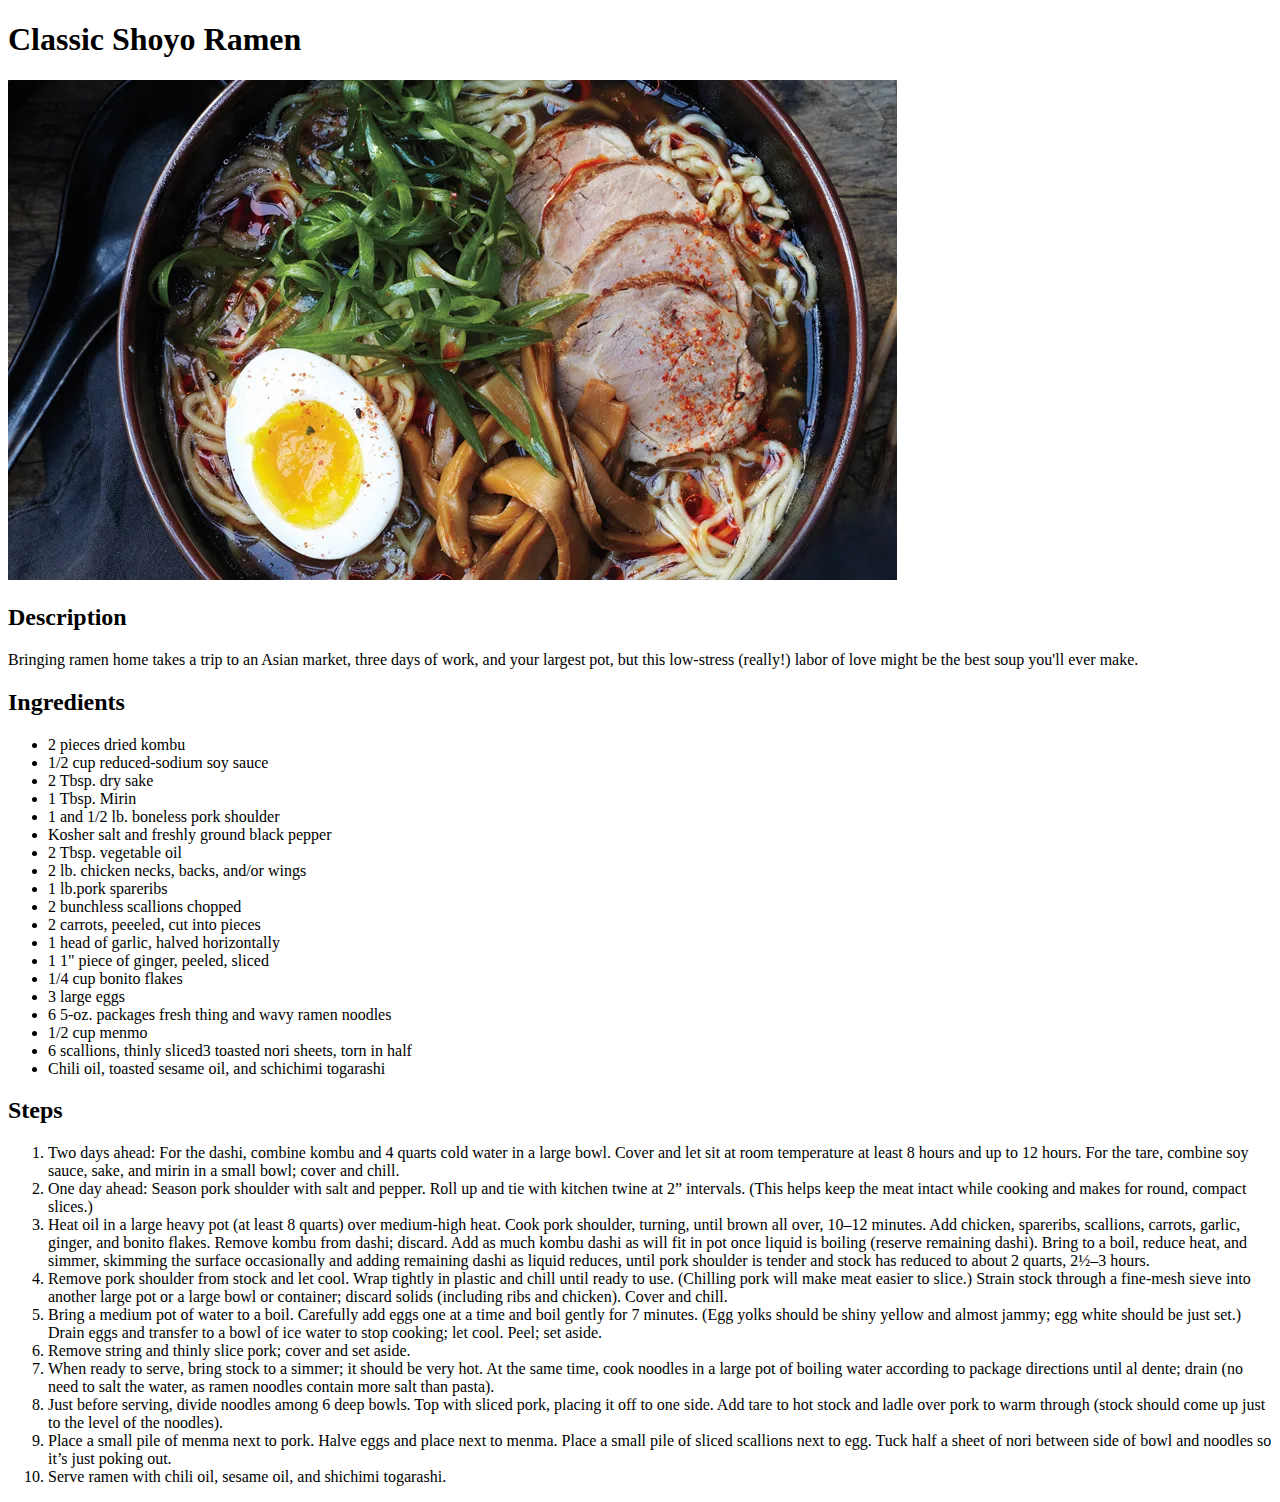
==== recipes/classic-shoyo-ramen.html @ 68bd9deb "Create index.html and recipe files Add link from index to classic-shoyo-ramen recipe Add classic-sho" ====
<!DOCTYPE html>
<html lang="en">
<head>
    <meta charset="UTF-8">
    <meta http-equiv="X-UA-Compatible" content="IE=edge">
    <meta name="viewport" content="width=device-width, initial-scale=1.0">
    <title>Document</title>
</head>
<body>
    <h1>Classic Shoyo Ramen</h1>
    <img src="../images/ramen.webp" alt="Photo of classic Shoyo Ramen">
    <h2> Description</h2>
<p> Bringing ramen home takes a trip to an Asian market, 
    three days of work, and your largest pot, but this 
    low-stress (really!) labor of love might be the best soup 
    you'll ever make.</p>
    <h2>Ingredients</h2>
    <ul>
        <li>2 pieces dried kombu</li> 
        <li>1/2 cup reduced-sodium soy sauce</li>
        <li>2 Tbsp. dry sake</li>
        <li>1 Tbsp. Mirin</li>
        <li>1 and 1/2 lb. boneless pork shoulder</li>
        <li>Kosher salt and freshly ground black pepper</li>
        <li>2 Tbsp. vegetable oil</li>
        <li>2 lb. chicken necks, backs, and/or wings</li>
        <li>1 lb.pork spareribs</li>
        <li>2 bunchless scallions chopped</li>
        <li>2 carrots, peeeled, cut into pieces</li>
        <li>1 head of garlic, halved horizontally</li>
        <li>1 1" piece of ginger, peeled, sliced </li>
        <li>1/4 cup bonito flakes </li>
        <li>3 large eggs </li>
        <li> 6 5-oz. packages fresh thing and wavy ramen noodles </li>
        <li> 1/2 cup menmo</li>
        <li>6 scallions, thinly sliced3 toasted nori sheets, torn in half</li>
        <li> Chili oil, toasted sesame oil, and schichimi togarashi</li>
        </ul>
        <h2> Steps </h2>
        <ol> 
            <li>Two days ahead: For the dashi, combine kombu and 4 quarts cold water in a large bowl.
             Cover and let sit at room temperature at least 8 hours and up to 12 hours.
             For the tare, combine soy sauce, sake, and mirin in a small bowl; cover and chill.</li>
            <li>One day ahead: Season pork shoulder with salt and pepper.
                 Roll up and tie with kitchen twine at 2” intervals. 
                (This helps keep the meat intact while cooking and makes for round, compact slices.)</li>
            <li>Heat oil in a large heavy pot (at least 8 quarts) over medium-high heat.
                     Cook pork shoulder, turning, until brown all over, 10–12 minutes. 
                    Add chicken, spareribs, scallions, carrots, garlic, ginger, and bonito flakes. Remove kombu from dashi; discard. Add as much kombu dashi as will fit in pot once liquid is boiling (reserve remaining dashi). 
                    Bring to a boil, reduce heat, and simmer, skimming the surface occasionally and adding remaining dashi as liquid reduces, until pork shoulder is tender and stock has reduced to about 2 quarts, 2½–3 hours.</li>
            <li>Remove pork shoulder from stock and let cool. Wrap tightly in plastic and chill until ready to use. (Chilling pork will make meat easier to slice.) Strain stock through a fine-mesh sieve into another large pot or a large bowl or container; discard solids (including ribs and chicken). Cover and chill.</li>        
            <li> Bring a medium pot of water to a boil. Carefully add eggs one at a time and boil gently for 7 minutes. (Egg yolks should be shiny yellow and almost jammy; egg white should be just set.) Drain eggs and transfer to a bowl of ice water to stop cooking; let cool. Peel; set aside.</li> 
            <li>Remove string and thinly slice pork; cover and set aside.</li>
            <li>When ready to serve, bring stock to a simmer; it should be very hot. At the same time, cook noodles in a large pot of boiling water according to package directions until al dente; drain (no need to salt the water, as ramen noodles contain more salt than pasta).</li>
            <li>Just before serving, divide noodles among 6 deep bowls. Top with sliced pork, placing it off to one side. Add tare to hot stock and ladle over pork to warm through (stock should come up just to the level of the noodles).</li>
            <li>Place a small pile of menma next to pork. Halve eggs and place next to menma. Place a small pile of sliced scallions next to egg. Tuck half a sheet of nori between side of bowl and noodles so it’s just poking out.</li>
            <li>Serve ramen with chili oil, sesame oil, and shichimi togarashi.</li>
         </ol> 
</body>
</html>
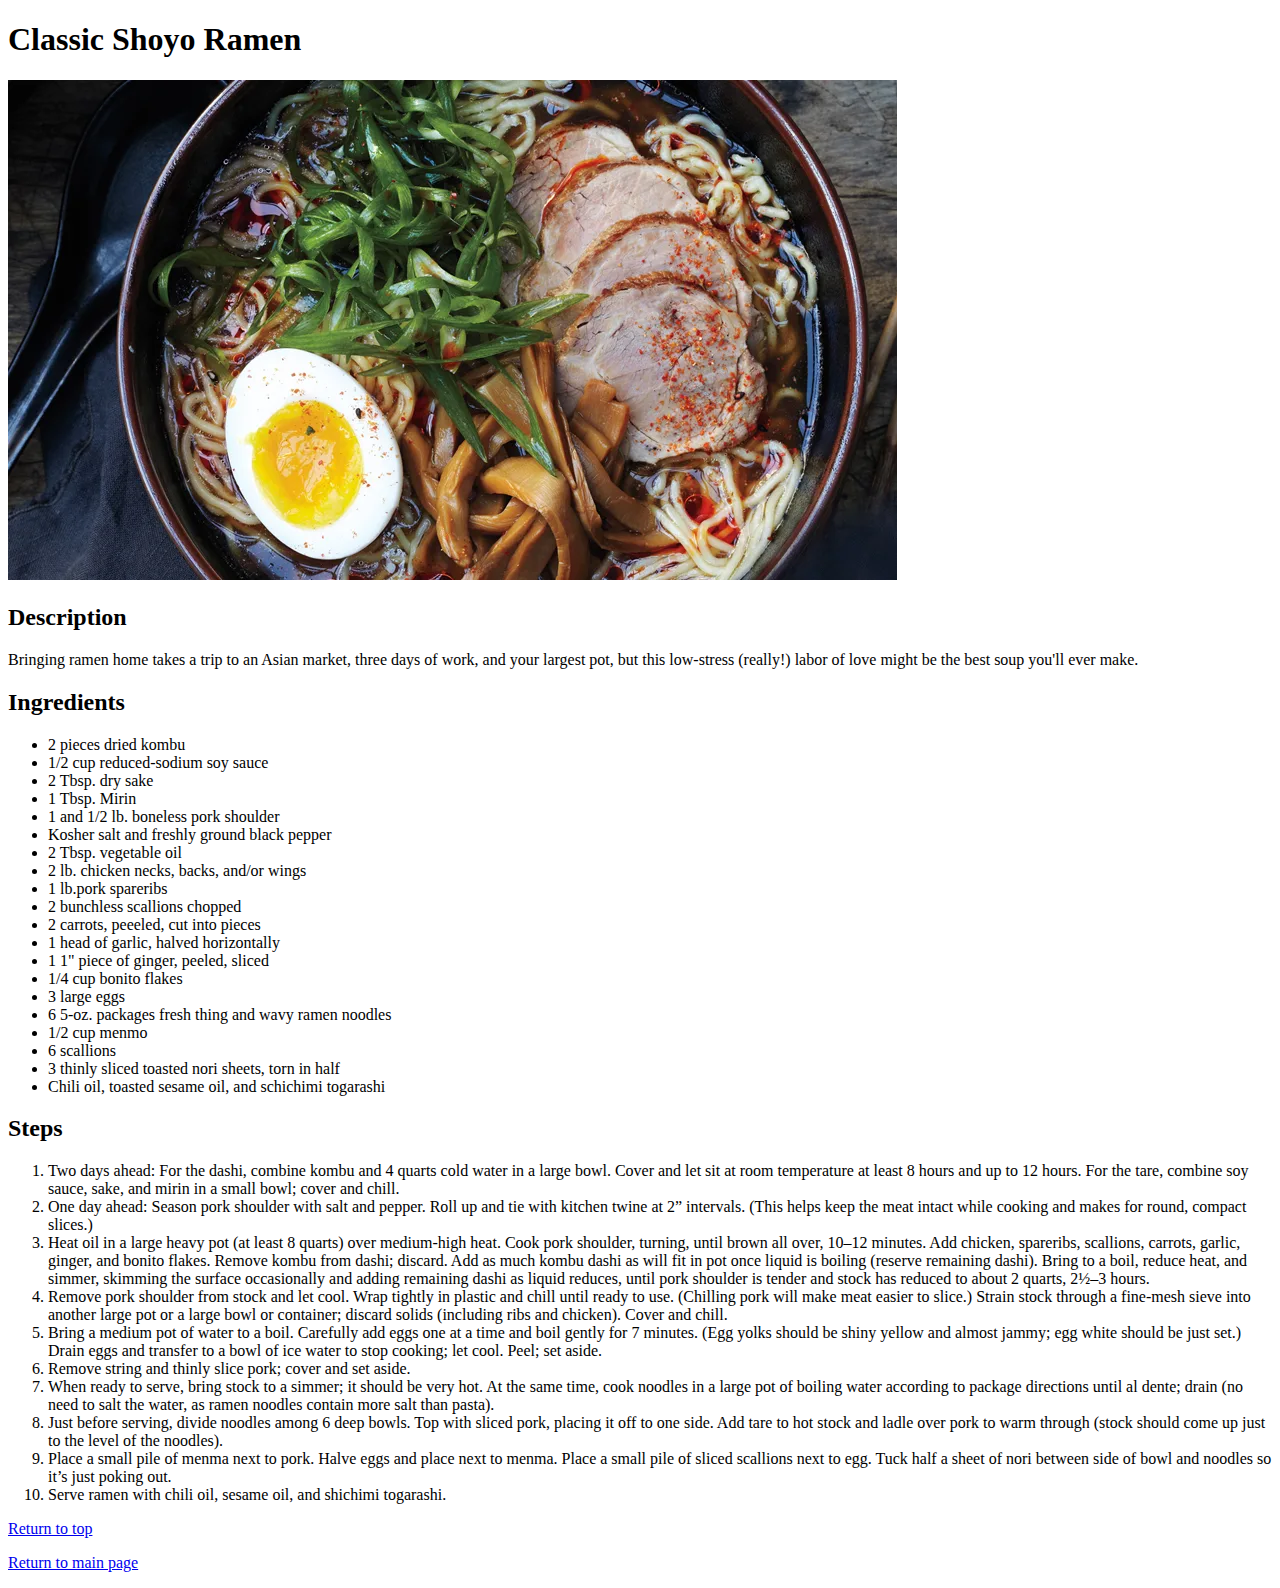
==== commit 3278756b: "Fix listing mistake in classic-shoyo-ramen.html" ====
--- a/recipes/classic-shoyo-ramen.html
+++ b/recipes/classic-shoyo-ramen.html
@@ -4,7 +4,7 @@
     <meta charset="UTF-8">
     <meta http-equiv="X-UA-Compatible" content="IE=edge">
     <meta name="viewport" content="width=device-width, initial-scale=1.0">
-    <title>Document</title>
+    <title>Classic Shoyo Ramen</title>
 </head>
 <body>
     <h1>Classic Shoyo Ramen</h1>
@@ -33,7 +33,8 @@
         <li>3 large eggs </li>
         <li> 6 5-oz. packages fresh thing and wavy ramen noodles </li>
         <li> 1/2 cup menmo</li>
-        <li>6 scallions, thinly sliced3 toasted nori sheets, torn in half</li>
+        <li>6 scallions </li>
+        <li>3 thinly sliced toasted nori sheets, torn in half</li>
         <li> Chili oil, toasted sesame oil, and schichimi togarashi</li>
         </ul>
         <h2> Steps </h2>
@@ -56,5 +57,8 @@
             <li>Place a small pile of menma next to pork. Halve eggs and place next to menma. Place a small pile of sliced scallions next to egg. Tuck half a sheet of nori between side of bowl and noodles so it’s just poking out.</li>
             <li>Serve ramen with chili oil, sesame oil, and shichimi togarashi.</li>
          </ol> 
+
+         <p><a href="../recipes/classic-shoyo-ramen.html">Return to top</a></p>
+         <p><a href="../index.html">Return to main page</a></p>
 </body>
 </html>